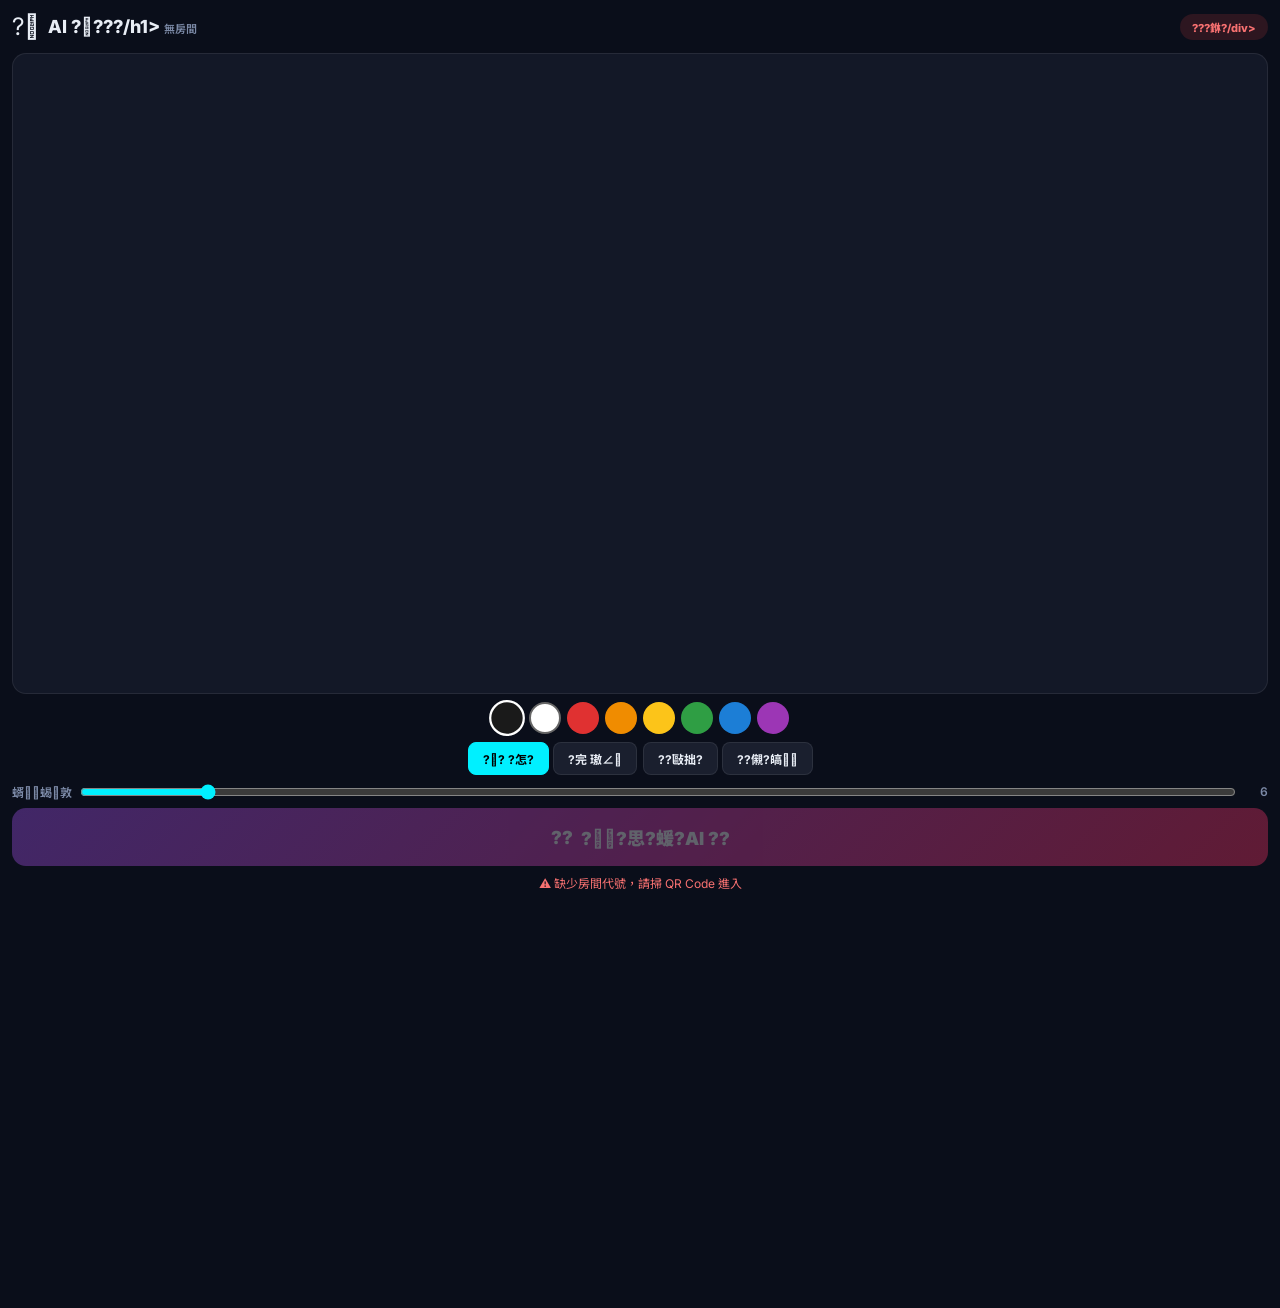
==== mobile.html @ e7a56981 "Fix Ably presence clientId and error handling" ====
﻿<!doctype html>
<html lang="zh-Hant">
<head>
  <meta charset="utf-8">
  <meta name="viewport" content="width=device-width,initial-scale=1,maximum-scale=1,user-scalable=no,viewport-fit=cover">
  <meta name="theme-color" content="#0a0e1a">
  <title>AI ????- ?急</title>
  <link rel="preconnect" href="https://fonts.googleapis.com">
  <link href="https://fonts.googleapis.com/css2?family=Inter:wght@400;600;800;900&family=Noto+Sans+TC:wght@400;700;900&display=swap" rel="stylesheet">
  <link rel="stylesheet" href="css/mobile.css?v=3">
</head>
<body>
  <div class="app-shell">
    <header class="top-bar">
      <div class="top-left">
        <span class="logo">?</span>
        <div>
          <h1>AI ????/h1>
          <span id="roomLabel" class="room-label"></span>
        </div>
      </div>
      <div id="connBadge" class="conn-badge offline">???銝?/div>
    </header>

    <section class="canvas-wrap">
      <canvas id="drawCanvas" width="500" height="500"></canvas>
    </section>

    <section class="controls">
      <div class="palette" id="palette">
        <button class="swatch active" data-color="#1a1a1a" style="--c:#1a1a1a" aria-label="暺"></button>
        <button class="swatch" data-color="#ffffff" style="--c:#fff;border-color:#666" aria-label="?質"></button>
        <button class="swatch" data-color="#e03131" style="--c:#e03131" aria-label="蝝"></button>
        <button class="swatch" data-color="#f08c00" style="--c:#f08c00" aria-label="璈"></button>
        <button class="swatch" data-color="#fcc419" style="--c:#fcc419" aria-label="暺"></button>
        <button class="swatch" data-color="#2f9e44" style="--c:#2f9e44" aria-label="蝬"></button>
        <button class="swatch" data-color="#1c7ed6" style="--c:#1c7ed6" aria-label="?"></button>
        <button class="swatch" data-color="#9c36b5" style="--c:#9c36b5" aria-label="蝝怨"></button>
      </div>

      <div class="tool-row">
        <div class="btn-group">
          <button id="brushBtn" class="tool-btn active">?? ?怎?</button>
          <button id="eraserBtn" class="tool-btn">?完 璈∠</button>
        </div>
        <div class="btn-group">
          <button id="undoBtn" class="tool-btn">??敺拙?</button>
          <button id="clearBtn" class="tool-btn">??儭?皜</button>
        </div>
      </div>

      <div class="size-row">
        <label>蝑蝎敦</label>
        <input id="sizeSlider" type="range" min="2" max="40" value="6">
        <output id="sizeDisplay">6</output>
      </div>
    </section>

    <button id="submitBtn" class="submit-btn" disabled>
      <span>??</span> ??思?蝯?AI ??    </button>

    <p id="statusMsg" class="status-msg">隢?急銝???/p>
  </div>

  <script src="vendor/ably.min.js?v=3"></script>
  <script src="js/mobile.js?v=3"></script>
</body>
</html>
---- css/mobile.css ----
:root {
  --bg: #0a0e1a;
  --surface: #131827;
  --card: #1a1f2e;
  --border: rgba(255,255,255,.08);
  --text: #e8edf5;
  --muted: #7b89a6;
  --accent: #00f0ff;
  --accent2: #a855f7;
  --accent3: #ff3366;
  --radius: 14px;
  --radius-sm: 10px;
}
* { box-sizing: border-box; margin: 0; padding: 0; }
html, body {
  height: 100%; overflow: hidden;
  font-family: Inter, 'Noto Sans TC', system-ui, sans-serif;
  background: var(--bg); color: var(--text);
  touch-action: none;
  -webkit-user-select: none; user-select: none;
}
button { font: inherit; -webkit-tap-highlight-color: transparent; touch-action: manipulation; }

.app-shell {
  height: 100dvh;
  display: flex; flex-direction: column;
  padding: max(8px, env(safe-area-inset-top)) 12px max(8px, env(safe-area-inset-bottom));
  gap: 8px;
}

.top-bar {
  display: flex; align-items: center; justify-content: space-between;
  padding: 4px 0;
}
.top-left { display: flex; align-items: center; gap: 8px; }
.top-left .logo { font-size: 24px; }
.top-left h1 { font-size: 18px; font-weight: 800; }
.room-label { font-size: 11px; color: var(--muted); font-weight: 600; }
.conn-badge {
  padding: 5px 12px; border-radius: 999px;
  font-size: 11px; font-weight: 800;
}
.conn-badge.online { background: rgba(34,197,94,.15); color: #4ade80; }
.conn-badge.offline { background: rgba(239,68,68,.15); color: #f87171; }

.canvas-wrap {
  flex: 1; display: grid; place-items: center;
  background: var(--surface); border-radius: var(--radius);
  border: 1px solid var(--border);
  min-height: 0;
}
#drawCanvas {
  display: block;
  width: 100%; height: 100%;
  border-radius: 8px;
  touch-action: none;
  cursor: crosshair;
}

.controls { display: flex; flex-direction: column; gap: 8px; }

.palette { display: flex; gap: 6px; justify-content: center; }
.swatch {
  width: 32px; height: 32px; padding: 0;
  border: 2px solid transparent; border-radius: 50%;
  background: var(--c);
  cursor: pointer;
}
.swatch.active { border-color: white; transform: scale(1.12); }

.tool-row { display: flex; gap: 6px; justify-content: center; }
.btn-group { display: flex; gap: 4px; }
.tool-btn {
  padding: 7px 14px;
  border: 1px solid var(--border); border-radius: 8px;
  background: var(--card); color: var(--text);
  font-size: 12px; font-weight: 700;
  cursor: pointer;
}
.tool-btn.active { background: var(--accent); color: #000; border-color: var(--accent); }

.size-row {
  display: flex; align-items: center; gap: 8px;
  color: var(--muted); font-size: 12px; font-weight: 600;
}
.size-row input { flex: 1; accent-color: var(--accent); }
.size-row output { min-width: 24px; text-align: right; font-variant-numeric: tabular-nums; }

.submit-btn {
  padding: 16px; border: none; border-radius: var(--radius);
  background: linear-gradient(135deg, var(--accent2), var(--accent3));
  color: white; font-size: 18px; font-weight: 900;
  cursor: pointer; display: flex; align-items: center; justify-content: center; gap: 8px;
  box-shadow: 0 8px 24px rgba(168,85,247,.3);
}
.submit-btn:disabled { opacity: .35; box-shadow: none; }
.submit-btn:not(:disabled):active { transform: scale(.97); }

.status-msg {
  text-align: center; font-size: 12px; color: var(--muted);
  min-height: 18px;
}
.status-msg.err { color: #f87171; }
.status-msg.ok { color: #4ade80; }

@media (max-height: 640px) {
  .palette { gap: 4px; }
  .swatch { width: 26px; height: 26px; }
  .tool-btn { padding: 5px 10px; font-size: 11px; }
  .submit-btn { padding: 12px; font-size: 15px; }
}
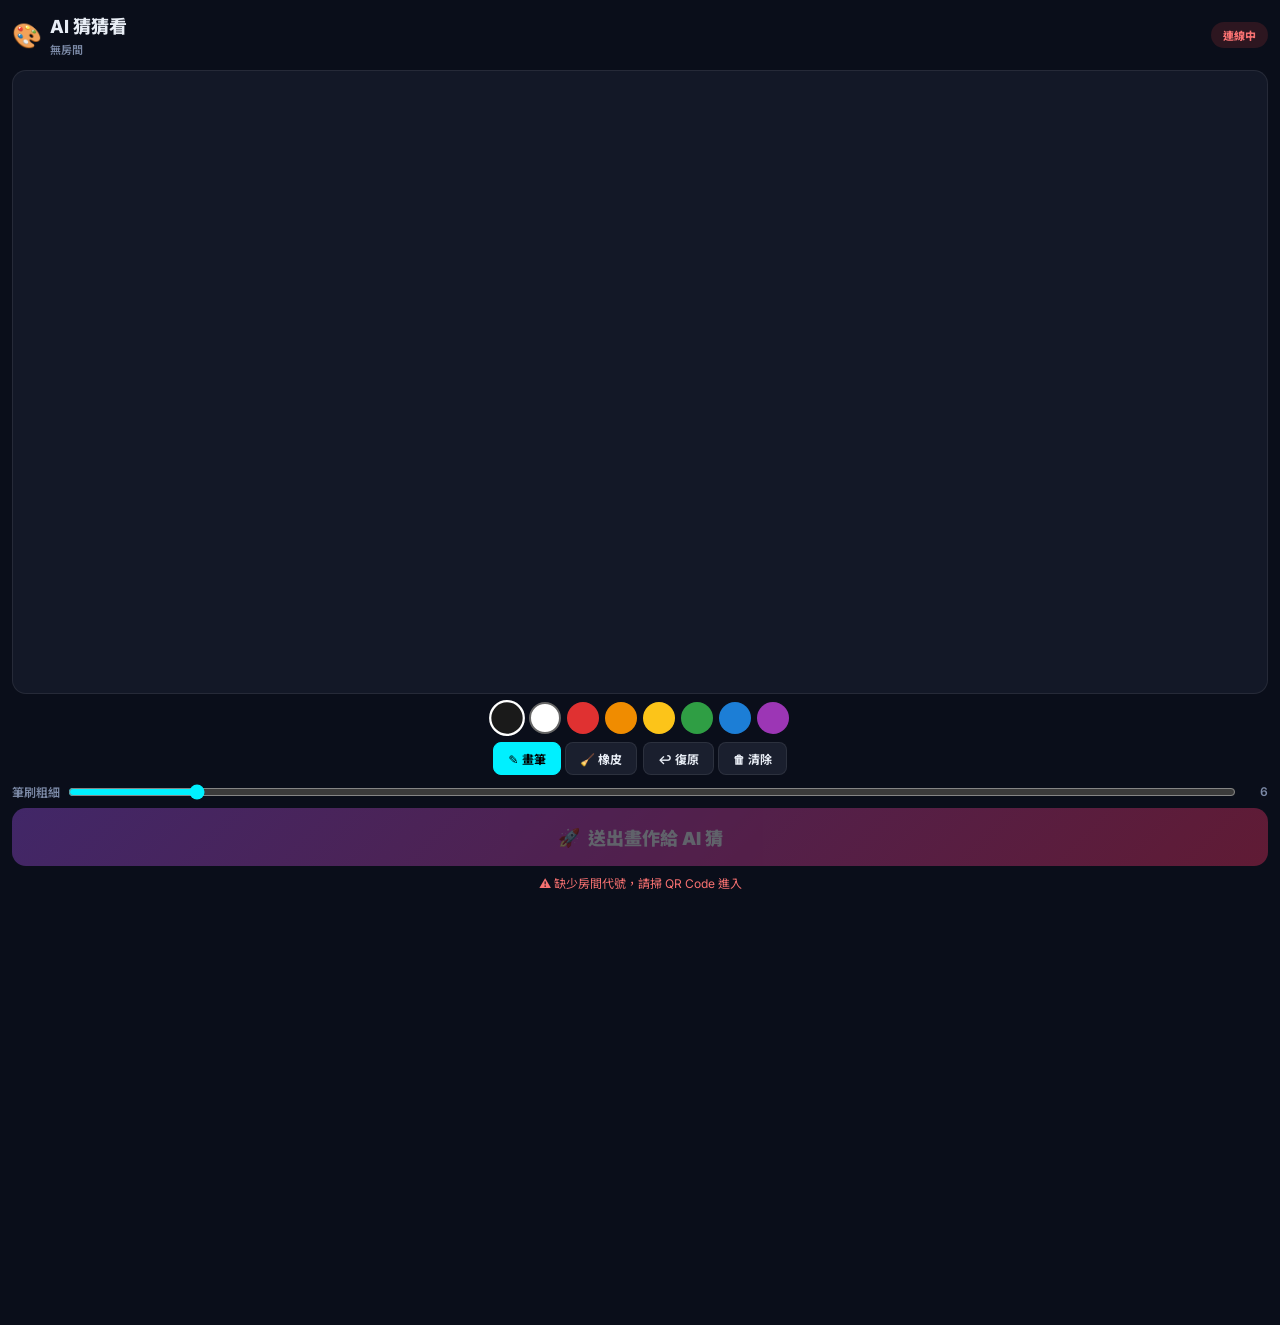
==== commit 6eb50f5b: "Fix encoding, upgrade to gemini-2.5-flash, auto-remove cards after 30s, max 6 cards" ====
--- a/mobile.html
+++ b/mobile.html
@@ -4,22 +4,22 @@
   <meta charset="utf-8">
   <meta name="viewport" content="width=device-width,initial-scale=1,maximum-scale=1,user-scalable=no,viewport-fit=cover">
   <meta name="theme-color" content="#0a0e1a">
-  <title>AI ????- ?急</title>
+  <title>AI 猜猜看 - 畫板</title>
   <link rel="preconnect" href="https://fonts.googleapis.com">
   <link href="https://fonts.googleapis.com/css2?family=Inter:wght@400;600;800;900&family=Noto+Sans+TC:wght@400;700;900&display=swap" rel="stylesheet">
-  <link rel="stylesheet" href="css/mobile.css?v=3">
+  <link rel="stylesheet" href="css/mobile.css?v=5">
 </head>
 <body>
   <div class="app-shell">
     <header class="top-bar">
       <div class="top-left">
-        <span class="logo">?</span>
+        <span class="logo">&#127912;</span>
         <div>
-          <h1>AI ????/h1>
+          <h1>AI 猜猜看</h1>
           <span id="roomLabel" class="room-label"></span>
         </div>
       </div>
-      <div id="connBadge" class="conn-badge offline">???銝?/div>
+      <div id="connBadge" class="conn-badge offline">連線中</div>
     </header>
 
     <section class="canvas-wrap">
@@ -28,41 +28,42 @@
 
     <section class="controls">
       <div class="palette" id="palette">
-        <button class="swatch active" data-color="#1a1a1a" style="--c:#1a1a1a" aria-label="暺"></button>
-        <button class="swatch" data-color="#ffffff" style="--c:#fff;border-color:#666" aria-label="?質"></button>
-        <button class="swatch" data-color="#e03131" style="--c:#e03131" aria-label="蝝"></button>
-        <button class="swatch" data-color="#f08c00" style="--c:#f08c00" aria-label="璈"></button>
-        <button class="swatch" data-color="#fcc419" style="--c:#fcc419" aria-label="暺"></button>
-        <button class="swatch" data-color="#2f9e44" style="--c:#2f9e44" aria-label="蝬"></button>
-        <button class="swatch" data-color="#1c7ed6" style="--c:#1c7ed6" aria-label="?"></button>
-        <button class="swatch" data-color="#9c36b5" style="--c:#9c36b5" aria-label="蝝怨"></button>
+        <button class="swatch active" data-color="#1a1a1a" style="--c:#1a1a1a" aria-label="黑色"></button>
+        <button class="swatch" data-color="#ffffff" style="--c:#fff;border-color:#666" aria-label="白色"></button>
+        <button class="swatch" data-color="#e03131" style="--c:#e03131" aria-label="紅色"></button>
+        <button class="swatch" data-color="#f08c00" style="--c:#f08c00" aria-label="橘色"></button>
+        <button class="swatch" data-color="#fcc419" style="--c:#fcc419" aria-label="黃色"></button>
+        <button class="swatch" data-color="#2f9e44" style="--c:#2f9e44" aria-label="綠色"></button>
+        <button class="swatch" data-color="#1c7ed6" style="--c:#1c7ed6" aria-label="藍色"></button>
+        <button class="swatch" data-color="#9c36b5" style="--c:#9c36b5" aria-label="紫色"></button>
       </div>
 
       <div class="tool-row">
         <div class="btn-group">
-          <button id="brushBtn" class="tool-btn active">?? ?怎?</button>
-          <button id="eraserBtn" class="tool-btn">?完 璈∠</button>
+          <button id="brushBtn" class="tool-btn active">&#9998; 畫筆</button>
+          <button id="eraserBtn" class="tool-btn">&#129529; 橡皮</button>
         </div>
         <div class="btn-group">
-          <button id="undoBtn" class="tool-btn">??敺拙?</button>
-          <button id="clearBtn" class="tool-btn">??儭?皜</button>
+          <button id="undoBtn" class="tool-btn">&#8617; 復原</button>
+          <button id="clearBtn" class="tool-btn">&#128465; 清除</button>
         </div>
       </div>
 
       <div class="size-row">
-        <label>蝑蝎敦</label>
+        <label>筆刷粗細</label>
         <input id="sizeSlider" type="range" min="2" max="40" value="6">
         <output id="sizeDisplay">6</output>
       </div>
     </section>
 
     <button id="submitBtn" class="submit-btn" disabled>
-      <span>??</span> ??思?蝯?AI ??    </button>
+      <span>&#128640;</span> 送出畫作給 AI 猜
+    </button>
 
-    <p id="statusMsg" class="status-msg">隢?急銝???/p>
+    <p id="statusMsg" class="status-msg">請在畫板上揮灑創意</p>
   </div>
 
-  <script src="vendor/ably.min.js?v=3"></script>
-  <script src="js/mobile.js?v=3"></script>
+  <script src="vendor/ably.min.js?v=5"></script>
+  <script src="js/mobile.js?v=5"></script>
 </body>
-</html>
+</html>
